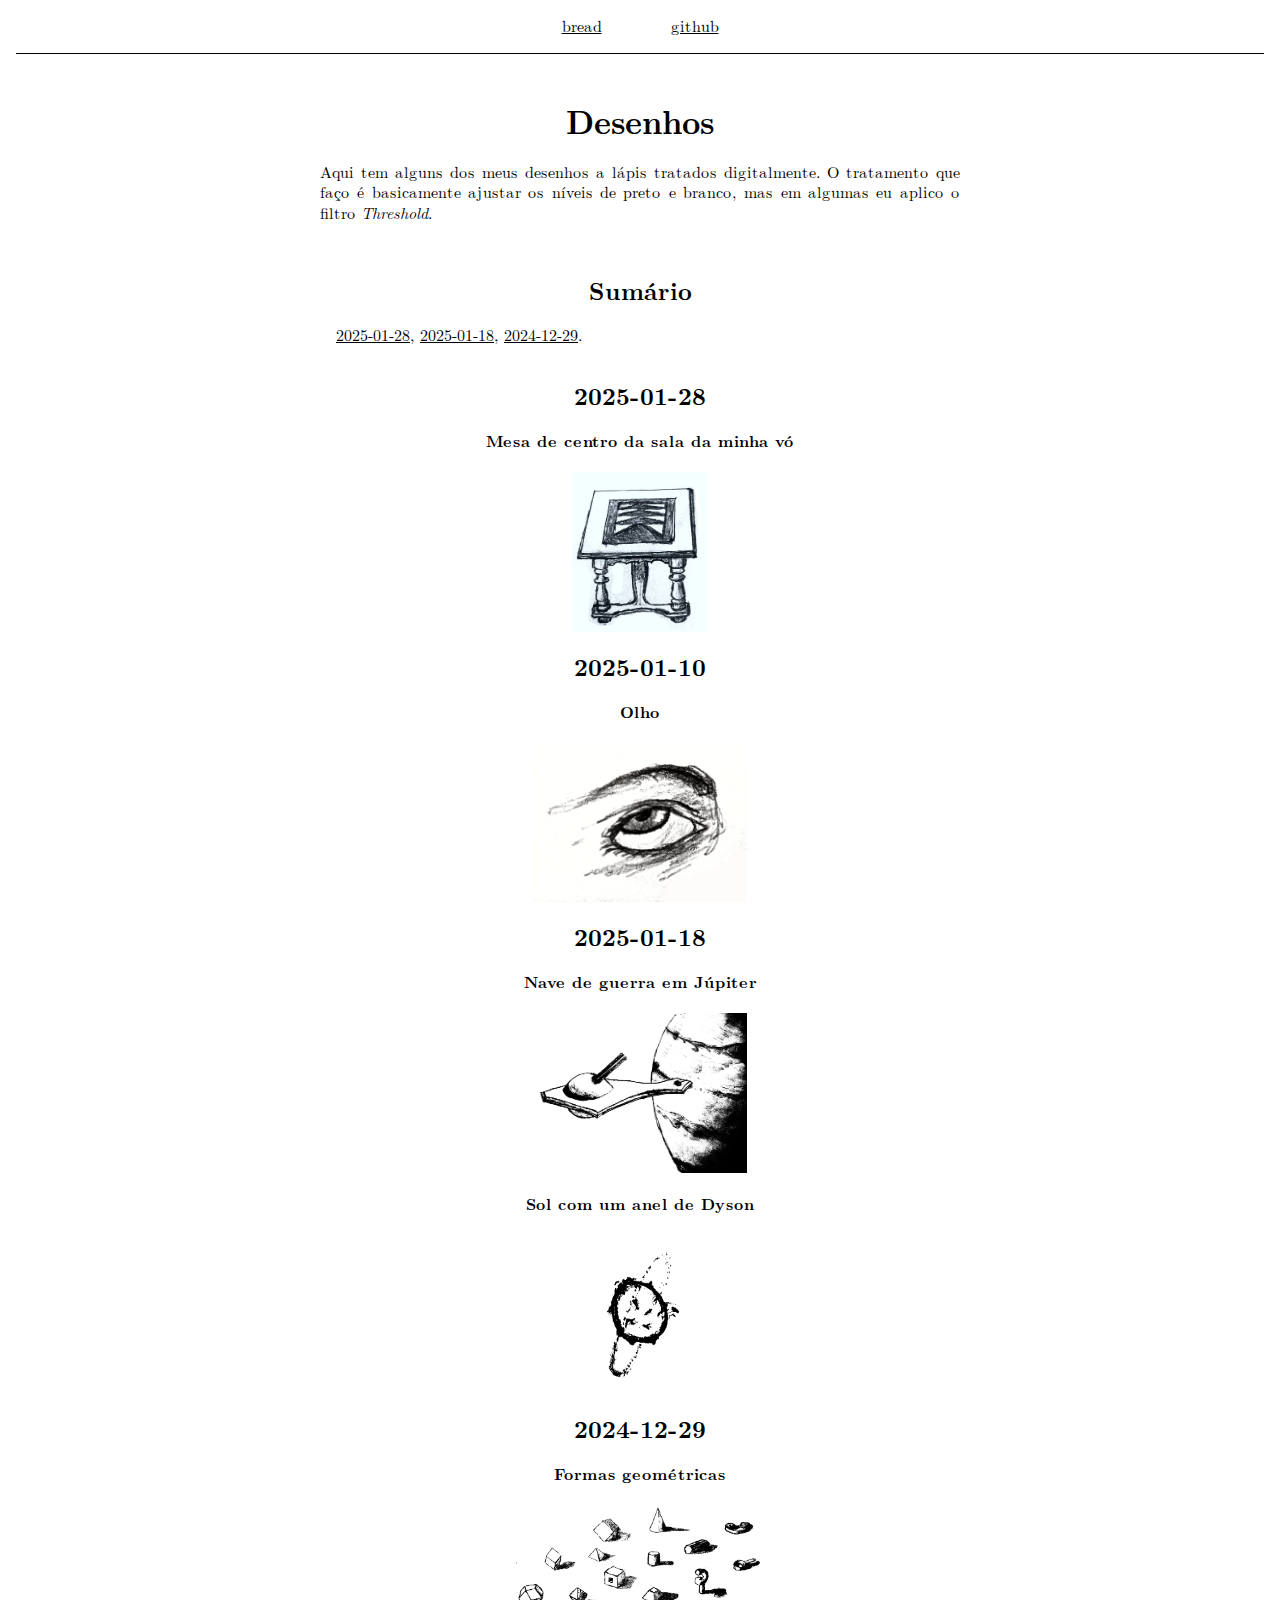
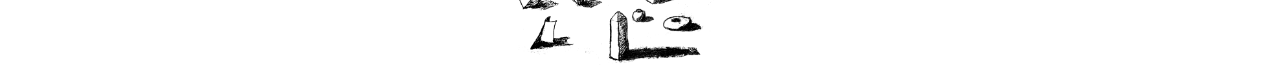
==== pages/desenhos/desenhos.html @ 6e915ab8 "update :)" ====
<html>
<head>
  <link rel="stylesheet" href="../../normalize.css">
  <link rel="stylesheet" href="../../style.css">
  <link rel="icon" href="../../images/bread.png">
  <title>Desenhos</title>
</head>
<body>
<div class="header">
  <a href="../../index.html">bread</a>
  <a href="https://github.com/padeir0">github</a>
</div>
<div class="container">
  <div class="title">
    <h1>Desenhos</h1>
  </div>
  <div class="abstract">
    <p>
      Aqui tem alguns dos meus desenhos a lápis tratados digitalmente.
      O tratamento que faço é basicamente ajustar os níveis de preto e branco,
      mas em algumas eu aplico o filtro <i>Threshold</i>.
    </p>
  </div>
  <div class="summary">
    <h2>Sumário</h2>
    <a href="#2025-01-28">2025-01-28</a>,
    <a href="#2025-01-18">2025-01-18</a>,
    <a href="#2024-12-29">2024-12-29</a>.
  </div>
  <section>
    <h2 id="2025-01-28">2025-01-28</h2>
    <h4>Mesa de centro da sala da minha vó</h4>
    <figure>
      <img src="./images/2025-01-28a.png" style="height: 10em;"/>
    </figure>
  </section>
  <section>
    <h2 id="2025-01-10">2025-01-10</h2>
    <h4>Olho</h4>
    <figure>
      <img src="./images/eye.png" style="height: 10em;"/>
    </figure>
  </section>
  <section>
    <h2 id="2025-01-18">2025-01-18</h2>
    <h4>Nave de guerra em Júpiter</h4>
    <figure>
      <img src="./images/2025-01-18b.png" style="height: 10em;"/>
    </figure>
    <h4>Sol com um anel de Dyson</h4>
    <figure>
      <img src="./images/2025-01-18a.png" style="height: 10em;"/>
    </figure>
  </section>
  <section>
    <h2 id="2024-12-29">2024-12-29</h2>
    <h4>Formas geométricas</h4>
    <figure>
      <img src="./images/2024-12-29.png" style="height: 10em;"/>
    </figure>
  </section>
</div>
</body>
</html>
---- style.css ----
@font-face {
  font-family: 'Latin Modern';
  font-style: normal;
  font-weight: normal;
  font-display: swap;
  src: url('./fonts/LM-regular.woff2') format('woff2'),
    url('./fonts/LM-regular.woff') format('woff'),
    url('./fonts/LM-regular.ttf') format('truetype');
}

@font-face {
  font-family: 'Latin Modern';
  font-style: italic;
  font-weight: normal;
  font-display: swap;
  src: url('./fonts/LM-italic.woff2') format('woff2'),
    url('./fonts/LM-italic.woff') format('woff'),
    url('./fonts/LM-italic.ttf') format('truetype');
}

@font-face {
  font-family: 'Latin Modern';
  font-style: normal;
  font-weight: bold;
  font-display: swap;
  src: url('./fonts/LM-bold.woff2') format('woff2'),
    url('./fonts/LM-bold.woff') format('woff'),
    url('./fonts/LM-bold.ttf') format('truetype');
}

@font-face {
  font-family: 'Latin Modern';
  font-style: italic;
  font-weight: bold;
  font-display: swap;
  src: url('./fonts/LM-bold-italic.woff2') format('woff2'),
    url('./fonts/LM-bold-italic.woff') format('woff'),
    url('./fonts/LM-bold-italic.ttf') format('truetype');
}

body {
  font-family: 'Latin Modern', Georgia, Cambria, 'Times New Roman', Times, serif;
  line-height: 1.3em;
  text-rendering: optimizeLegibility;
  margin: 0 1em 0 1em
}

h1, h2, h3, h4, h5 {
  text-align: center;
  line-height: 1.2em;
}

.header {
  text-align: center;
  justify-content: center;
  height: fit-content;
  padding: 1em;
  margin: 0 0 3em 0;
  border-bottom: 1px solid black;
}

.header a {
  padding: 0 2em 0 2em;
}

p {
  text-align: justify;
}

section p {
  text-indent: 2em;
}

.noindent {
  text-indent: 0px;
}

a {
  color: black;
  text-decoration: underline;
}

a:visited {
  color: dark-grey;
  text-decoration: underline;
}

a:hover {
  font-weight: bold;
}

.container {
  max-width: clamp(70ch, 50vw, 90ch);
  margin: 1em auto;
}

pre, code {
  font-family: Consolas, "Liberation Mono", Menlo, Courier, monospace;
  font-size: 1em;
  line-height: 1.3;
  tab-size: 4;
  word-break: normal;
  word-spacing: pre;
  text-align: left;
  word-wrap: normal;
  overflow-wrap: normal;
  overflow: auto;
  direction: ltr;
  position: relative;
}

pre {
  margin: 1em 0;
  border: 1px solid #ccc;
  border-radius: 2px;
  padding: 0.5em 1em;
  position: relative;
}

p code, li code {
  line-height: 1;
  padding: 1px 3px;
}

.summary {
  padding: 1em;
  height: fit-content;
}

ol {
  list-style-type: lower-roman;
}

table th, td {
  text-align: center;
}

figure {
  display: block;
  text-align: center;
  justify-content: center;
  max-width: 90%;
  height: auto;
  overflow: hidden;
}

figure img {
  margin: 0px auto;
  text-align: center;
  justify-content: center;
  max-width: 100%;
  height: auto;
}

.img-small img {
  max-width: 100%;
  height: 10em;
}

@media (max-width: 256ch) {
  .container {
    max-width: clamp(70ch, 50vw, 90ch);
    margin: 1em auto;
    /*background-color: red;*/
  }

  .img-container {
    max-width: 90%;
    height: auto;
  }
}

@media (max-width: 128ch) {
  .container {
    max-width: clamp(100ch, 90vw, 120ch);
    margin: 1em auto;
    /*background-color: green;*/
  }

  .img-container {
    max-width: 90%;
    height: auto;
  }
}

@media (max-width: 64ch) {
  .container {
    max-width: clamp(50ch, 95vw, 60ch);
    margin: 1em auto;
    /*background-color: blue;*/
  }

  .img-container {
    max-width: 90%;
    height: auto;
  }
}
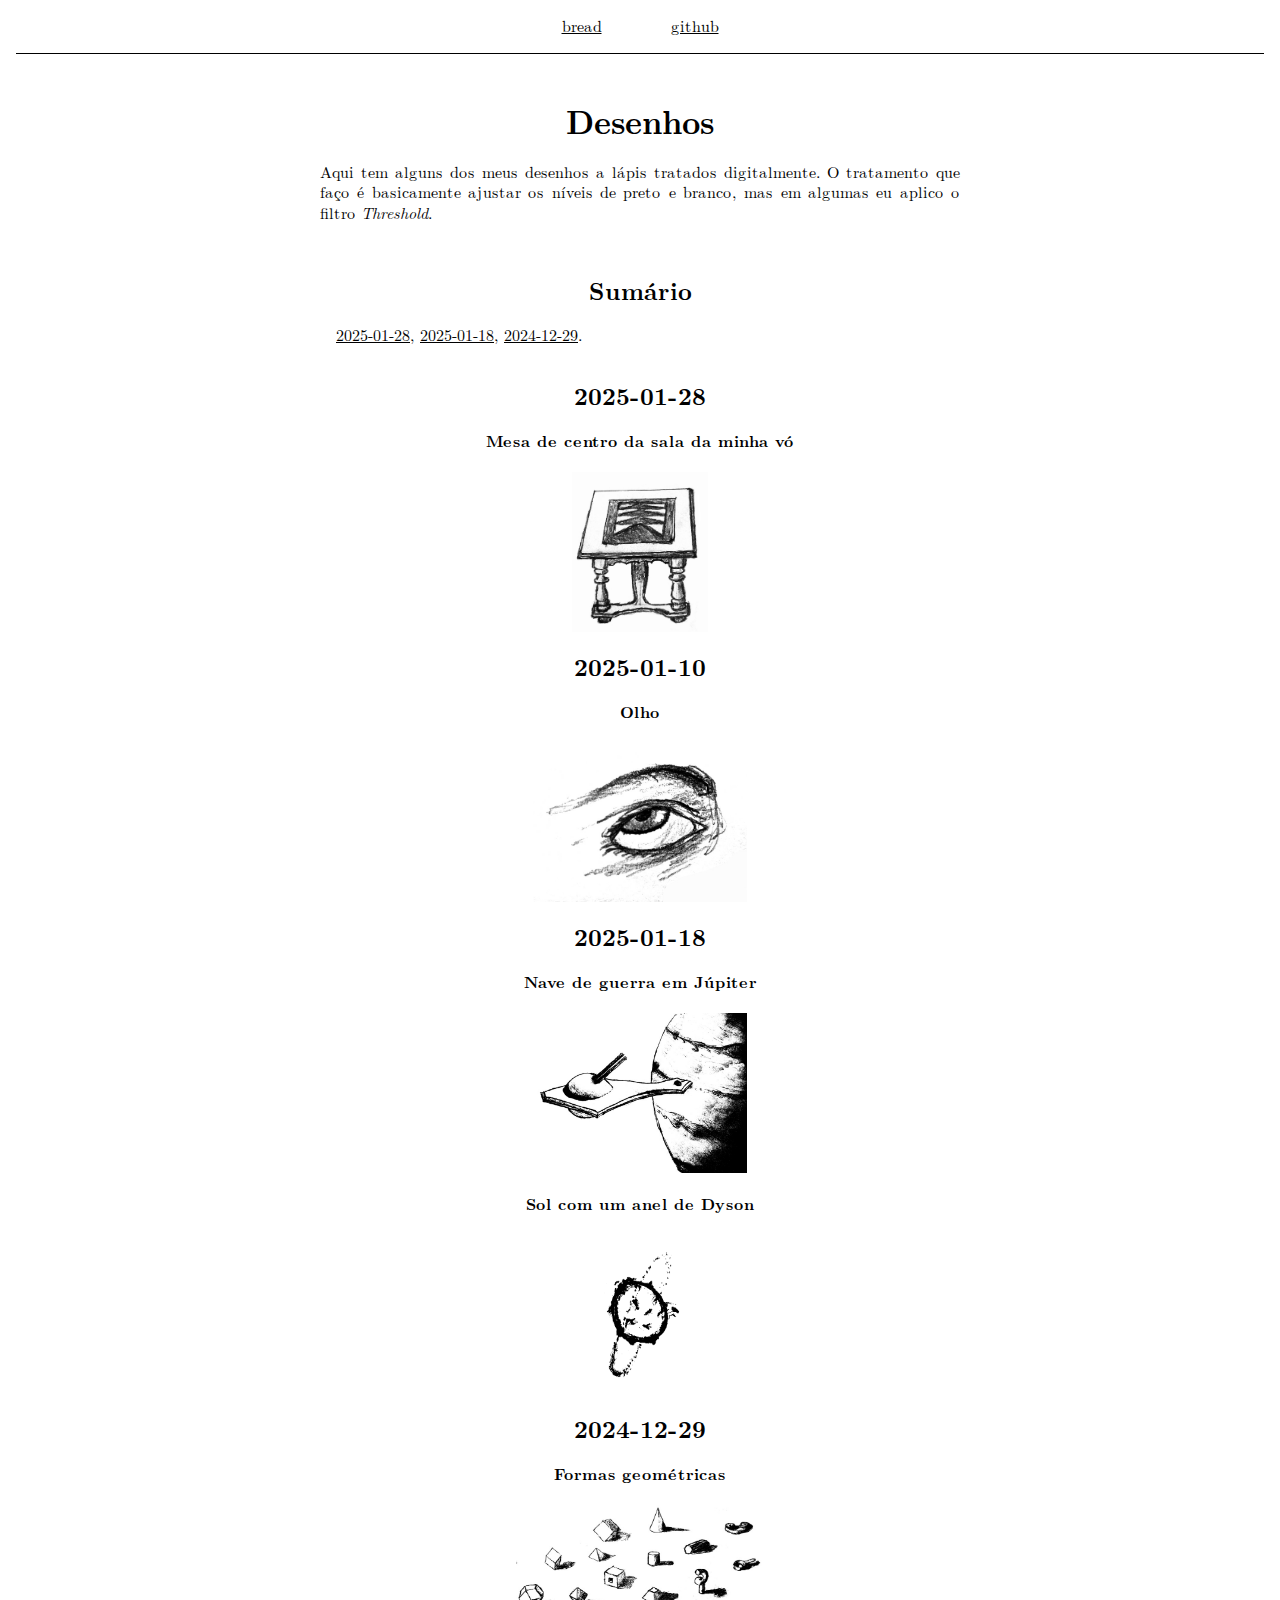
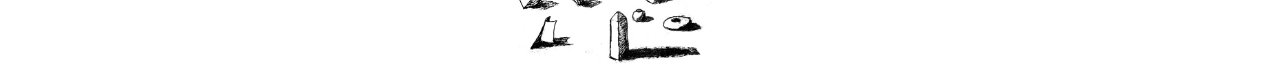
==== commit 520a6cac: "compressed images" ====
--- a/pages/desenhos/desenhos.html
+++ b/pages/desenhos/desenhos.html
@@ -31,21 +31,21 @@
     <h2 id="2025-01-28">2025-01-28</h2>
     <h4>Mesa de centro da sala da minha vó</h4>
     <figure>
-      <img src="./images/2025-01-28a.png" style="height: 10em;"/>
+      <img src="./images/2025-01-28a.jpg" style="height: 10em;"/>
     </figure>
   </section>
   <section>
     <h2 id="2025-01-10">2025-01-10</h2>
     <h4>Olho</h4>
     <figure>
-      <img src="./images/eye.png" style="height: 10em;"/>
+      <img src="./images/eye.jpg" style="height: 10em;"/>
     </figure>
   </section>
   <section>
     <h2 id="2025-01-18">2025-01-18</h2>
     <h4>Nave de guerra em Júpiter</h4>
     <figure>
-      <img src="./images/2025-01-18b.png" style="height: 10em;"/>
+      <img src="./images/2025-01-18b.jpg" style="height: 10em;"/>
     </figure>
     <h4>Sol com um anel de Dyson</h4>
     <figure>
@@ -56,7 +56,7 @@
     <h2 id="2024-12-29">2024-12-29</h2>
     <h4>Formas geométricas</h4>
     <figure>
-      <img src="./images/2024-12-29.png" style="height: 10em;"/>
+      <img src="./images/2024-12-29.jpg" style="height: 10em;"/>
     </figure>
   </section>
 </div>
